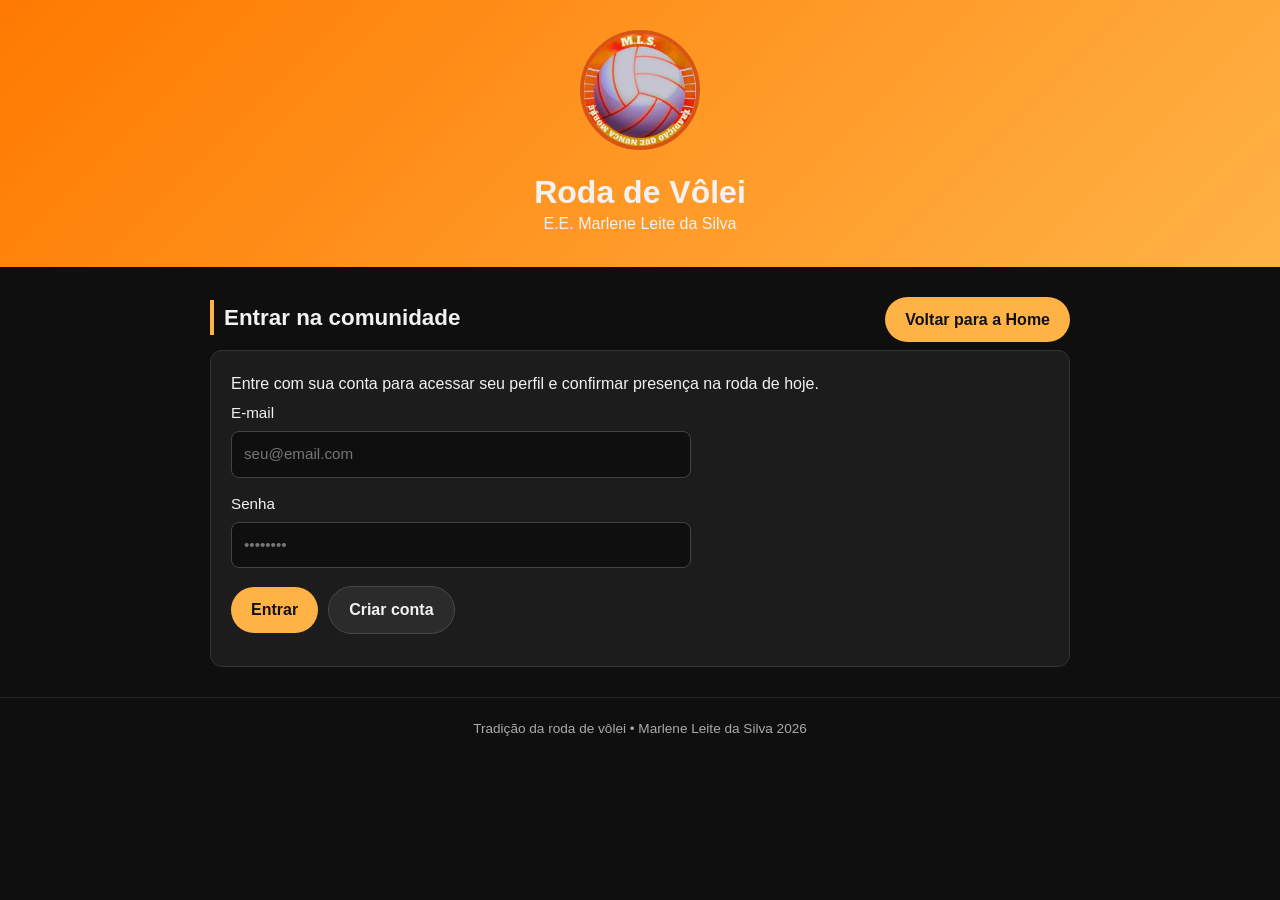
==== login.html @ 2132c62f "refactor(auth-ui): split login and profile into dedicated pages" ====
<!DOCTYPE html>
<html lang="pt-BR">
<head>
  <meta charset="UTF-8">
  <meta name="viewport" content="width=device-width, initial-scale=1.0">
  <meta name="description" content="Acesse ou crie sua conta na Roda de Vôlei da E.E. Marlene Leite da Silva.">
  <meta name="theme-color" content="#0f0f0f">
  <title>Entrar – Roda de Vôlei</title>
  <link rel="icon" type="image/webp" href="assets/images/logo.webp">
  <link rel="stylesheet" href="style.css">
  <script type="module" src="supabase-auth.js"></script>
</head>
<body>
  <header class="site-header">
    <img class="logo-border" src="assets/images/logo.webp" alt="Logo da Roda de Vôlei da E.E. Marlene Leite da Silva" width="120" height="120">
    <h1>Roda de Vôlei</h1>
    <p>E.E. Marlene Leite da Silva</p>
  </header>

  <main>
    <section class="section account-section" id="loginSection" aria-labelledby="login-title">
      <div class="section-heading">
        <h2 id="login-title">Entrar na comunidade</h2>
        <a class="button btn-secondary" href="index.html">Voltar para a Home</a>
      </div>

      <div class="auth-box" id="authBox">
        <p id="authHint">Entre com sua conta para acessar seu perfil e confirmar presença na roda de hoje.</p>

        <form id="authForm" class="auth-form" novalidate>
          <label>
            E-mail
            <input type="email" id="authEmail" name="email" autocomplete="email" required placeholder="seu@email.com">
          </label>

          <label> 
            Senha
            <input type="password" id="authPassword" name="password" autocomplete="current-password" required minlength="6" placeholder="••••••••">
          </label>

          <div class="auth-actions">
            <button type="submit" id="btnLogin">Entrar</button>
            <button type="button" id="btnSignup" class="btn-secondary">Criar conta</button>
          </div>
        </form>

        <p class="auth-feedback" id="authFeedback" role="status" aria-live="polite"></p>
      </div>
    </section>
  </main>

  <footer>
    Tradição da roda de vôlei • Marlene Leite da Silva 2026
  </footer>
</body>
</html>
---- style.css ----
:root {
  color-scheme: dark;
  --bg: #0f0f0f;
  --surface: #1c1c1c;
  --text: #f2f2f2;
  --muted: #aaa;
  --orange: #ff7a00;
  --orange-light: #ffb347;
  --orange-dark: #d75413;
}

* {
  margin: 0;
  padding: 0;
  box-sizing: border-box;
  font-family: Arial, Helvetica, sans-serif;
}

html {
  scroll-behavior: smooth;
  scroll-padding-top: 80px;
}

body {
  min-width: 320px;
  background: var(--bg);
  color: var(--text);
  line-height: 1.6;
}

body.lightbox-open {
  overflow: hidden;
}

.site-header {
  background: linear-gradient(135deg, var(--orange), var(--orange-light));
  color: var(--header-ink);
  padding: 30px 20px;
  text-align: center;
}

.site-header img {
  width: 120px;
  height: 120px;
  border-radius: 50%;
  object-fit: cover;
  margin-bottom: 15px;
}

.site-header h1 {
  line-height: 1.2;
}

.section,
.games-section {
  width: min(100%, 900px);
  margin-inline: auto;
  padding: 30px 20px;
}

.section p + p {
  margin-top: 1rem;
}

h2 {
  margin-bottom: 15px;
  font-size: 1.4rem;
  border-left: 4px solid var(--orange-light);
  padding-left: 10px;
}

.aviso {
  background: var(--surface);
  border: 1px solid #333;
  padding: 15px;
  border-radius: 8px;
  text-align: center;
  margin-top: 20px;
}

.aviso strong {
  color: var(--orange-light);
}

.section-heading {
  display: flex;
  align-items: baseline;
  justify-content: space-between;
  gap: 1rem;
}

.scroll-indicator {
  font-size: 0.9rem;
  color: var(--muted);
  white-space: nowrap;
}

.galeria-bloco {
  margin-top: 28px;
}

.gallery-date {
  margin-bottom: 10px;
  color: var(--muted);
}

.galeria-stage {
  position: relative;
}

.galeria-wrapper {
  overflow-x: auto;
  margin-inline: -20px;
  padding-inline: 20px;
  scroll-behavior: smooth;
  scrollbar-width: none;
  outline: none;
}

.galeria-wrapper:focus-visible {
  box-shadow: 0 0 0 3px var(--orange-light);
  border-radius: 8px;
}

.galeria-wrapper::-webkit-scrollbar {
  display: none;
}

.galeria {
  display: flex;
  gap: 12px;
  width: max-content;
}

.galeria-item {
  flex: 0 0 140px;
  width: 140px;
  height: 140px;
  border-radius: 8px;
  overflow: hidden;
  cursor: pointer;
  transition: transform 0.3s;
  margin: 0;
}

.galeria-item:hover {
  transform: scale(1.05);
}

.galeria-item img {
  display: block;
  width: 100%;
  height: 100%;
  object-fit: cover;
}

.nav-buttons {
  position: absolute;
  inset-inline: 0;
  top: 50%;
  transform: translateY(-50%);
  display: flex;
  justify-content: space-between;
  pointer-events: none;
  padding-inline: 4px;
}

.nav-buttons button {
  pointer-events: all;
  background: rgba(15, 15, 15, 0.78);
  border: 1px solid rgba(255, 255, 255, 0.25);
  color: #fff;
  font-size: 1.5rem;
  width: 35px;
  height: 35px;
  border-radius: 50%;
  cursor: pointer;
}

.nav-buttons button:hover,
.nav-buttons button:focus-visible {
  background: var(--orange-dark);
}

.nav-buttons button:disabled {
  opacity: 0.35;
  cursor: not-allowed;
}

button,
a.button {
  font: inherit;
}

button:focus-visible,
a:focus-visible {
  outline: 3px solid var(--orange-light);
  outline-offset: 3px;
}

/* Modal Como funciona */
.info-dialog {
  margin: auto;
  background: var(--surface);
  color: var(--text);
  border: 1px solid #3a3a3a;
  border-radius: 14px;
  padding: 24px 28px;
  max-width: min(420px, 90vw);
  text-align: center;
}

.info-dialog::backdrop {
  background: rgba(0, 0, 0, 0.75);
}

.info-dialog h2 {
  border-left: 0;
  padding-left: 0;
  color: var(--orange-light);
}

.info-dialog p + p {
  margin-top: 8px;
}

.info-dialog button {
  margin-top: 18px;
  background: var(--orange-light);
  color: #111;
  border: 0;
  border-radius: 24px;
  padding: 10px 24px;
  font-weight: 700;
  cursor: pointer;
}

/* Lightbox */
.lightbox[hidden] {
  display: none;
}

.lightbox {
  position: fixed;
  inset: 0;
  background: rgba(0, 0, 0, 0.92);
  display: flex;
  flex-direction: column;
  justify-content: center;
  align-items: center;
  gap: 12px;
  padding: 60px 20px 30px;
  z-index: 1000;
}

.lightbox img {
  max-width: min(90vw, 1100px);
  max-height: 78vh;
  width: auto;
  height: auto;
  object-fit: contain;
}

.lightbox .close {
  position: absolute;
  top: 18px;
  right: 24px;
  width: 44px;
  height: 44px;
  border: 0;
  border-radius: 50%;
  background: rgba(255, 255, 255, 0.14);
  color: #fff;
  font-size: 2rem;
  cursor: pointer;
}

.caption {
  color: #fff;
  text-align: center;
  max-width: 80ch;
}

.cta {
  text-align: center;
  padding: 45px 20px;
}

.cta h2 {
  display: inline-block;
  border-left-color: var(--orange-light);
}

.cta button,
.cta .button {
  display: inline-block;
  background: var(--orange-light);
  color: #111;
  border: none;
  padding: 14px 28px;
  border-radius: 30px;
  cursor: pointer;
  margin: 8px;
  text-decoration: none;
  font-weight: 700;
}

.cta button:hover,
.cta .button:hover {
  background: #ffb86b;
}

footer {
  text-align: center;
  padding: 20px;
  font-size: 0.85rem;
  color: var(--muted);
  border-top: 1px solid #222;
}

/* Imagem de fundo da área de participação */
.bg-box {
  width: 100%;
  min-height: 300px;
  display: grid;
  place-items: center;
  background:
    linear-gradient(rgba(0, 0, 0, 0.65), rgba(0, 0, 0, 0.65)),
    url("assets/images/bg-participar.webp");
  background-size: cover;
  background-position: center;
}

/* Catálogo de jogos */
.games-section {
  text-align: center;
}

.section-title {
  display: inline-block;
}

.box {
  display: flex;
  justify-content: center;
  gap: 30px;
  flex-wrap: wrap;
}

.card {
  background: var(--surface);
  padding: 20px;
  border-radius: 15px;
  width: min(250px, 100%);
  transition: transform 0.3s, border-color 0.3s;
  border: 2px solid transparent;
}

.card:hover {
  transform: translateY(-8px);
  border-color: var(--orange-light);
}

.card img {
  display: block;
  width: 100%;
  height: auto;
  aspect-ratio: 1;
  object-fit: cover;
  border-radius: 10px;
  margin-bottom: 10px;
}

.card h3 {
  margin: 10px 0;
}

.card a {
  text-decoration: none;
  color: var(--orange-light);
  font-weight: 700;
}

.card a:hover {
  text-decoration: underline;
}

.logo-border {
  border: 4px solid var(--orange-dark);
}

@media (max-width: 600px) {
  .section,
  .games-section {
    padding-inline: 16px;
  }

  .galeria-wrapper {
    margin-inline: -16px;
    padding-inline: 16px;
  }

  .section-heading {
    align-items: flex-start;
    flex-direction: column;
    gap: 0;
  }

  .scroll-indicator {
    margin-bottom: 5px;
  }

  .bg-box {
    min-height: 260px;
  }
}

@media (prefers-reduced-motion: reduce) {
  html,
  .galeria-wrapper {
    scroll-behavior: auto;
  }

  .galeria-item,
  .card {
    transition: none;
  }
}

.aviso p + p {
  margin-top: 8px;
  padding-top: 8px;
  border-top: 1px solid #2e2e2e;
  color: var(--text);
}


/* LOGIN  */

.auth-box,
.profile-panel {
  background: var(--surface);
  border: 1px solid #333;
  border-radius: 12px;
  padding: 20px;
}

.auth-form,
.profile-form {
  display: grid;
  gap: 14px;
  margin-top: 16px;
  max-width: 460px;
}

.auth-form label,
.profile-form label {
  display: grid;
  gap: 6px;
  font-size: 0.95rem;
}

.auth-form input,
.profile-form input {
  width: 100%;
  padding: 10px 12px;
  border-radius: 8px;
  border: 1px solid #444;
  background: var(--bg);
  color: var(--text);
  font: inherit;
}

.auth-actions,
.attendance-actions {
  display: flex;
  flex-wrap: wrap;
  gap: 10px;
  margin-top: 4px;
}

.auth-box button,
.profile-panel button {
  font: inherit;
  font-weight: 700;
  border: 0;
  border-radius: 24px;
  padding: 10px 20px;
  cursor: pointer;
  background: var(--orange-light);
  color: #111;
}

.auth-box button:hover,
.profile-panel button:hover {
  background: #ffb86b;
}

.auth-box .btn-secondary,
.profile-panel .btn-secondary {
  background: #2b2b2b;
  color: var(--text);
  border: 1px solid #484848;
}

.auth-box .btn-secondary:hover,
.profile-panel .btn-secondary:hover {
  background: #383838;
}

.profile-header {
  display: flex;
  align-items: center;
  justify-content: space-between;
  gap: 12px;
  flex-wrap: wrap;
  padding-bottom: 14px;
  border-bottom: 1px solid #2e2e2e;
}

.profile-meta {
  font-size: 0.9rem;
  color: var(--muted);
}

.attendance-box {
  margin-top: 20px;
  padding-top: 16px;
  border-top: 1px solid #2e2e2e;
}

.attendance-box h3 {
  font-size: 1.1rem;
  margin-bottom: 6px;
  color: var(--orange-light);
}

.auth-feedback {
  margin-top: 12px;
  font-size: 0.92rem;
  color: var(--orange-light);
}

/* LOGIN & PERFIL */

.profile-panel[hidden],
.auth-box[hidden] {
  display: none;
}

.auth-box,
.profile-panel {
  background: var(--surface);
  border: 1px solid #333;
  border-radius: 12px;
  padding: 20px;
}

.profile-panel {
  display: flex;
  flex-direction: column;
  gap: 1.25rem;
}

.auth-form,
.profile-form {
  display: grid;
  gap: 14px;
  margin-top: 4px;
  max-width: 460px;
}

.auth-form label,
.profile-form label {
  display: grid;
  gap: 6px;
  font-size: 0.95rem;
}

.auth-form input,
.profile-form input {
  width: 100%;
  padding: 10px 12px;
  border-radius: 8px;
  border: 1px solid #444;
  background: var(--bg);
  color: var(--text);
  font: inherit;
}

.auth-actions,
.attendance-actions,
.profile-actions {
  display: flex;
  flex-wrap: wrap;
  align-items: center;
  gap: 10px;
  margin-top: 4px;
}

.auth-box button,
.auth-box a.button,
.profile-panel button,
.profile-panel a.button,
.section-heading a.button {
  display: inline-flex;
  align-items: center;
  justify-content: center;
  font: inherit;
  font-weight: 700;
  border: 0;
  border-radius: 24px;
  padding: 10px 20px;
  cursor: pointer;
  text-decoration: none;
  background: var(--orange-light);
  color: #111;
}

.auth-box button:hover,
.auth-box a.button:hover,
.profile-panel button:hover,
.profile-panel a.button:hover,
.section-heading a.button:hover {
  background: #ffb86b;
}

.auth-box .btn-secondary,
.profile-panel .btn-secondary,
.section-heading .btn-secondary {
  background: #2b2b2b;
  color: var(--text);
  border: 1px solid #484848;
}

.auth-box .btn-secondary:hover,
.profile-panel .btn-secondary:hover,
.section-heading .btn-secondary:hover {
  background: #383838;
}

.profile-header {
  display: flex;
  align-items: center;
  justify-content: space-between;
  gap: 1rem;
  flex-wrap: wrap;
  padding-bottom: 14px;
  border-bottom: 1px solid #2e2e2e;
}

.profile-greeting {
  font-size: 1.05rem;
}

.profile-meta {
  margin-top: 4px;
  font-size: 0.875rem;
  color: var(--muted);
}

.attendance-box {
  padding-top: 16px;
  border-top: 1px solid #2e2e2e;
}

.attendance-box h3 {
  font-size: 1.1rem;
  margin-bottom: 6px;
  color: var(--orange-light);
}

.auth-feedback {
  font-size: 0.92rem;
  color: var(--orange-light);
}

@media (max-width: 520px) {
  .profile-header {
    align-items: flex-start;
  }

  .profile-actions {
    width: 100%;
  }

  .profile-actions .button,
  .profile-actions button {
    flex: 1 1 auto;
  }
}
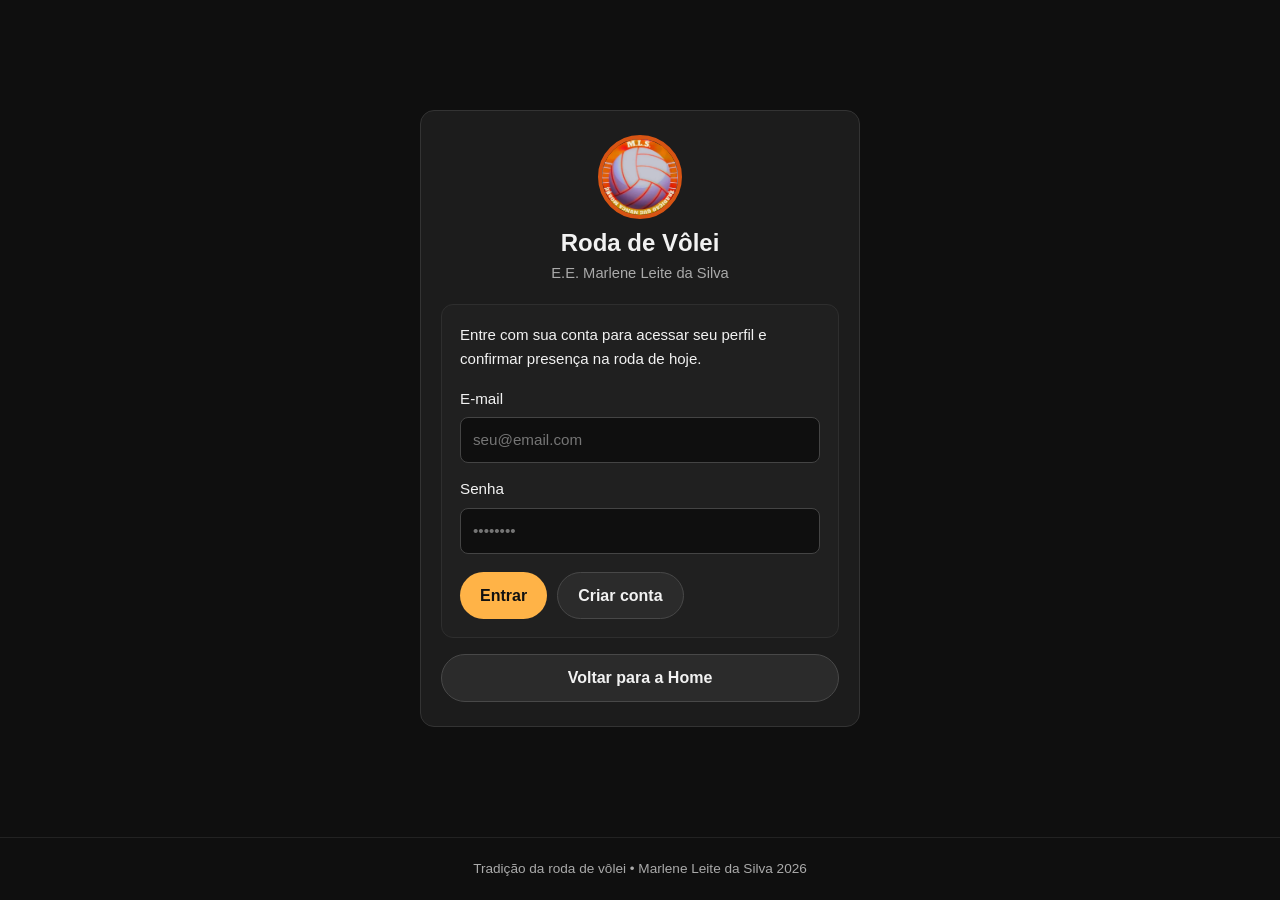
==== commit b3366c94: "fix(auth): align attendance button IDs and add profile stylesheet" ====
--- a/login.html
+++ b/login.html
@@ -7,21 +7,16 @@
   <meta name="theme-color" content="#0f0f0f">
   <title>Entrar – Roda de Vôlei</title>
   <link rel="icon" type="image/webp" href="assets/images/logo.webp">
-  <link rel="stylesheet" href="style.css">
+  <link rel="stylesheet" href="login.css">
   <script type="module" src="supabase-auth.js"></script>
 </head>
-<body>
-  <header class="site-header">
-    <img class="logo-border" src="assets/images/logo.webp" alt="Logo da Roda de Vôlei da E.E. Marlene Leite da Silva" width="120" height="120">
-    <h1>Roda de Vôlei</h1>
-    <p>E.E. Marlene Leite da Silva</p>
-  </header>
-
-  <main>
-    <section class="section account-section" id="loginSection" aria-labelledby="login-title">
-      <div class="section-heading">
-        <h2 id="login-title">Entrar na comunidade</h2>
-        <a class="button btn-secondary" href="index.html">Voltar para a Home</a>
+<body class="login-page">
+  <main class="login-container">
+    <section class="section account-section login-card" id="loginSection" aria-labelledby="login-title">
+      <div class="login-brand">
+        <img class="logo-border" src="assets/images/logo.webp" alt="Logo da Roda de Vôlei da E.E. Marlene Leite da Silva" width="84" height="84">
+        <h1 id="login-title">Roda de Vôlei</h1>
+        <p class="login-subtitle">E.E. Marlene Leite da Silva</p>
       </div>
 
       <div class="auth-box" id="authBox">
@@ -33,7 +28,7 @@
             <input type="email" id="authEmail" name="email" autocomplete="email" required placeholder="seu@email.com">
           </label>
 
-          <label> 
+          <label>
             Senha
             <input type="password" id="authPassword" name="password" autocomplete="current-password" required minlength="6" placeholder="••••••••">
           </label>
@@ -46,6 +41,10 @@
 
         <p class="auth-feedback" id="authFeedback" role="status" aria-live="polite"></p>
       </div>
+
+      <div class="login-footer-link">
+        <a class="button btn-secondary" href="index.html">Voltar para a Home</a>
+      </div>
     </section>
   </main>
 
--- a/login.css
+++ b/login.css
@@ -0,0 +1,245 @@
+:root {
+  color-scheme: dark;
+  --bg: #0f0f0f;
+  --surface: #1c1c1c;
+  --text: #f2f2f2;
+  --muted: #aaa;
+  --orange: #ff7a00;
+  --orange-light: #ffb347;
+  --orange-dark: #d75413;
+}
+
+* {
+  margin: 0;
+  padding: 0;
+  box-sizing: border-box;
+  font-family: Arial, Helvetica, sans-serif;
+}
+
+body.login-page {
+  min-width: 320px;
+  min-height: 100dvh;
+  display: flex;
+  flex-direction: column;
+  justify-content: space-between;
+  background: var(--bg);
+  color: var(--text);
+  line-height: 1.6;
+}
+
+button,
+a.button {
+  font: inherit;
+}
+
+button:focus-visible,
+a:focus-visible,
+input:focus-visible {
+  outline: 3px solid var(--orange-light);
+  outline-offset: 2px;
+}
+
+/* Container e cartão centralizado */
+body.login-page .login-container {
+  flex: 1;
+  display: flex;
+  align-items: center;
+  justify-content: center;
+  padding: 24px 16px;
+}
+
+body.login-page .login-card {
+  width: 100%;
+  max-width: 440px;
+  margin: 0 auto;
+  background: var(--surface);
+  border: 1px solid #333;
+  border-radius: 14px;
+  padding: 24px 20px;
+}
+
+/* Cabeçalho da marca no cartão */
+body.login-page .login-brand {
+  text-align: center;
+  margin-bottom: 18px;
+}
+
+body.login-page .login-brand img {
+  display: block;
+  width: 84px;
+  height: 84px;
+  border-radius: 50%;
+  object-fit: cover;
+  margin: 0 auto 10px;
+}
+
+.logo-border {
+  border: 4px solid var(--orange-dark);
+}
+
+body.login-page .login-brand h1 {
+  margin: 0;
+  font-size: 1.5rem;
+  line-height: 1.2;
+}
+
+body.login-page .login-subtitle {
+  margin: 4px 0 0;
+  color: var(--muted);
+  font-size: 0.92rem;
+}
+
+/* Caixa e formulário de autenticação */
+.auth-box[hidden] {
+  display: none;
+}
+
+.auth-box {
+  background: rgba(255, 255, 255, 0.02);
+  border: 1px solid #2e2e2e;
+  border-radius: 12px;
+  padding: 18px;
+}
+
+#authHint {
+  font-size: 0.94rem;
+  color: var(--text);
+}
+
+.auth-form {
+  display: grid;
+  gap: 14px;
+  margin-top: 16px;
+}
+
+.auth-form label {
+  display: grid;
+  gap: 6px;
+  font-size: 0.95rem;
+}
+
+.auth-form input {
+  width: 100%;
+  padding: 10px 12px;
+  border-radius: 8px;
+  border: 1px solid #444;
+  background: var(--bg);
+  color: var(--text);
+  font: inherit;
+}
+
+.auth-actions {
+  display: flex;
+  flex-wrap: wrap;
+  gap: 10px;
+  margin-top: 4px;
+}
+
+.auth-actions button,
+body.login-page .login-footer-link a.button {
+  display: inline-flex;
+  align-items: center;
+  justify-content: center;
+  font-weight: 700;
+  border: 0;
+  border-radius: 24px;
+  padding: 10px 20px;
+  cursor: pointer;
+  text-decoration: none;
+  background: var(--orange-light);
+  color: #111;
+  transition: background-color 0.2s ease, opacity 0.2s ease;
+}
+
+.auth-actions button:hover:not(:disabled),
+body.login-page .login-footer-link a.button:hover {
+  background: #ffb86b;
+}
+
+.auth-actions button:disabled {
+  opacity: 0.55;
+  cursor: not-allowed;
+}
+
+.auth-actions button.btn-secondary,
+body.login-page .login-footer-link a.button.btn-secondary {
+  background: #2b2b2b;
+  color: var(--text);
+  border: 1px solid #484848;
+}
+
+.auth-actions button.btn-secondary:hover:not(:disabled),
+body.login-page .login-footer-link a.button.btn-secondary:hover {
+  background: #383838;
+}
+
+/* Estados visuais de feedback */
+.auth-feedback {
+  font-size: 0.92rem;
+  color: var(--orange-light);
+}
+
+.auth-feedback:not(:empty) {
+  margin-top: 12px;
+  padding: 10px 12px;
+  border-radius: 8px;
+  font-weight: 500;
+}
+
+.auth-feedback[data-state="info"] {
+  background: rgba(255, 255, 255, 0.08);
+  border: 1px solid rgba(255, 255, 255, 0.18);
+  color: var(--text);
+}
+
+.auth-feedback[data-state="success"] {
+  background: rgba(34, 197, 94, 0.16);
+  border: 1px solid rgba(34, 197, 94, 0.45);
+  color: #bbf7d0;
+}
+
+.auth-feedback[data-state="error"] {
+  background: rgba(239, 68, 68, 0.16);
+  border: 1px solid rgba(239, 68, 68, 0.45);
+  color: #fecaca;
+}
+
+/* Link inferior para voltar à Home */
+body.login-page .login-footer-link {
+  margin-top: 16px;
+  text-align: center;
+}
+
+body.login-page .login-footer-link a.button {
+  width: 100%;
+}
+
+/* Rodapé */
+footer {
+  text-align: center;
+  padding: 20px;
+  font-size: 0.85rem;
+  color: var(--muted);
+  border-top: 1px solid #222;
+}
+
+@media (max-width: 480px) {
+  body.login-page .login-card {
+    padding: 20px 16px;
+  }
+
+  .auth-actions {
+    flex-direction: column;
+  }
+
+  .auth-actions button {
+    width: 100%;
+  }
+}
+
+@media (prefers-reduced-motion: reduce) {
+  .auth-actions button,
+  body.login-page .login-footer-link a.button {
+    transition: none;
+  }
+}
